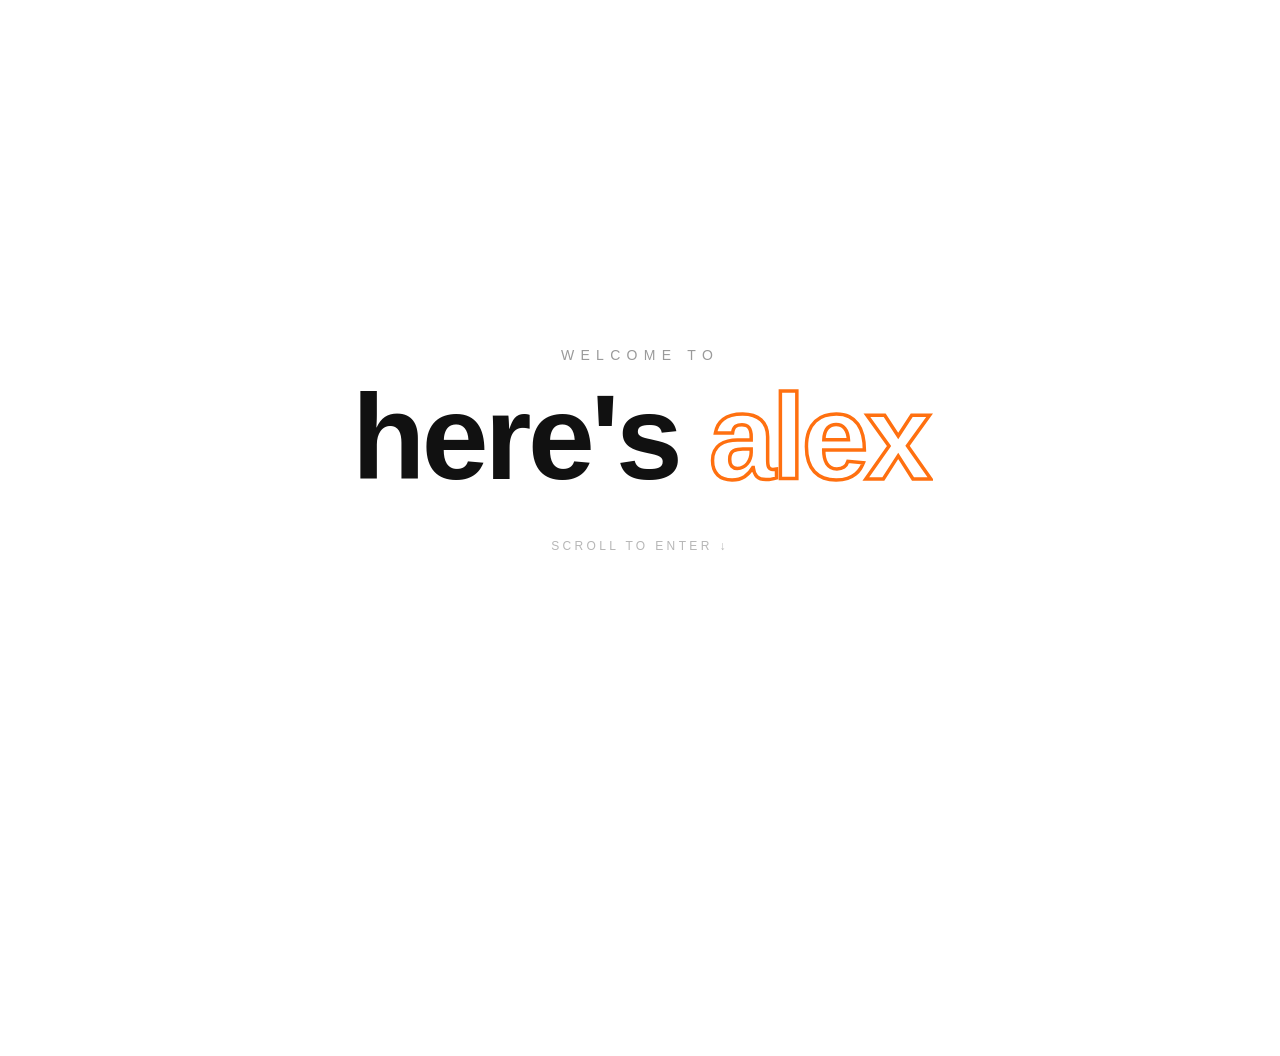
==== contact/index.html @ 0c7d0a05 "Split the site into separate pages for work, experience, and contact The portfolio was a single scro" ====
<!DOCTYPE html>
<html lang="en">
<head>
  <meta charset="UTF-8" />
  <meta name="viewport" content="width=device-width, initial-scale=1.0" />
  <title>contact · alex</title>
  <link rel="stylesheet" href="../styles.css" />
</head>
<body class="locked">

  <div class="welcome show" id="welcome" aria-hidden="true">
    <div class="welcome-inner">
      <span class="w-small" id="wSmall">welcome to</span>
      <span class="w-big" id="wBig">here's <span class="cycle">alex</span></span>
      <span class="w-hint" id="wHint">scroll to enter&nbsp;↓</span>
    </div>
  </div>

  <main class="site" id="site" aria-hidden="true">

    <header class="nav" id="nav">
      <div class="nav-in">
        <a class="logo" href="../index.html">alex</a>
        <nav class="nav-links" aria-label="Main">
          <a href="../index.html">home</a>
          <a href="../work/index.html">work</a>
          <a href="../experience/index.html">experience</a>
          <a href="index.html" class="is-current" aria-current="page">contact</a>
        </nav>
        <div class="nav-right">
          <button class="theme-btn" id="themeBtn" aria-label="Toggle dark mode" title="Toggle dark mode">
            <svg class="ic-moon" viewBox="0 0 24 24" aria-hidden="true"><path d="M21 12.8A9 9 0 1 1 11.2 3a7 7 0 0 0 9.8 9.8z"/></svg>
            <svg class="ic-sun" viewBox="0 0 24 24" aria-hidden="true"><circle cx="12" cy="12" r="4.2"/><line x1="12" y1="2.5" x2="12" y2="5"/><line x1="12" y1="19" x2="12" y2="21.5"/><line x1="2.5" y1="12" x2="5" y2="12"/><line x1="19" y1="12" x2="21.5" y2="12"/><line x1="4.9" y1="4.9" x2="6.4" y2="6.4"/><line x1="17.6" y1="17.6" x2="19.1" y2="19.1"/><line x1="4.9" y1="19.1" x2="6.4" y2="17.6"/><line x1="17.6" y1="6.4" x2="19.1" y2="4.9"/></svg>
          </button>
        </div>
      </div>
    </header>

    <aside class="hud" id="hud" aria-hidden="true">
      <div class="hud-row">
        <span class="hud-dot"></span>
        <span class="hud-live">LIVE</span>
        <span class="hud-time" id="hudTime">00:00</span>
      </div>
      <p class="hud-since">since you arrived, alex has</p>
      <p class="hud-metric"><span class="hud-count" id="hudCount">0</span><span class="hud-label" id="hudLabel">ideas sketched</span></p>
    </aside>

    <div class="smooth-content" id="smoothContent">

      <section class="page-hero">
        <div class="wrap">
          <p class="hero-kicker" data-reveal style="--dx:0">07 · contact</p>
          <h1 class="page-title" data-reveal style="--dx:0">Let's Connect</h1>
          <p class="page-sub" data-reveal style="--dx:0">Always up for a conversation — about building, brand, data, or what's next.</p>
        </div>
      </section>

      <div class="wrap">
        <section class="contact-wrap">
          <article class="tl-box contact-card" data-reveal style="--dx:0">
            <span class="tl-year">say hello</span>
            <h2 class="tl-title">Let's Connect</h2>
            <p class="tl-text"><a class="contact-mail" href="mailto:mohammed.al@northeastern.edu">mohammed.al@northeastern.edu</a></p>
            <div class="socials"><span></span><span></span><span></span><span></span></div>
            <a class="pill dark" href="https://dot.cards/alexmohammed" target="_blank" rel="noopener">Get in touch ↗</a>
          </article>
        </section>
      </div>

      <div class="wrap">
        <section class="cta-band" data-reveal style="--dx:0">
          <h2 class="cta-title">Or start with the work</h2>
          <p class="cta-sub">Four projects, each with its own page.</p>
          <a class="pill dark" href="../work/index.html">See all work →</a>
        </section>
      </div>

      <footer class="foot">
        <div class="foot-in">
          <span>© 2026 alex</span>
          <nav class="foot-links" aria-label="Footer">
            <a href="../index.html">home</a>
            <a href="../work/index.html">work</a>
            <a href="../experience/index.html">experience</a>
            <a href="index.html">contact</a>
          </nav>
          <span>built with the web animations api</span>
        </div>
      </footer>
    </div>
  </main>

  <script src="../script.js"></script>
</body>
</html>
---- styles.css ----
/* ---------- base ---------- */
:root {
  --ink: #111111;
  --muted: #9a9a9a;
  --soft: #666666;
  --line: #e9e9e9;
  --bg: #ffffff;
  --card: #ffffff;
  --ph1: #f2f2f2;
  --ph2: #d9d9d9;
  --ph-bg: #eaeaea;
  --panel: rgba(255, 255, 255, 0.82);
  --swatch: #ececec;
  --shadow: rgba(0, 0, 0, 0.06);
  --live: #e5484d;
  --cursor: url("assets/cursor.png") 32 32, auto;   /* hotspot = image center */
  --ease: cubic-bezier(0.22, 1, 0.36, 1);
}
:root.dark {
  --ink: #f4f4f4;
  --muted: #6f6f6f;
  --soft: #a6a6a6;
  --line: #262626;
  --bg: #0d0d0d;
  --card: #161616;
  --ph1: #1d1d1d;
  --ph2: #2b2b2b;
  --ph-bg: #1f1f1f;
  --panel: rgba(18, 18, 18, 0.72);
  --swatch: #2a2a2a;
  --shadow: rgba(0, 0, 0, 0.5);
}

* { box-sizing: border-box; margin: 0; padding: 0; }

body {
  font-family: -apple-system, BlinkMacSystemFont, "Segoe UI", Inter, Helvetica, Arial, sans-serif;
  color: var(--ink);
  background: var(--bg);
  -webkit-font-smoothing: antialiased;
  overflow-x: hidden;
  letter-spacing: 0.01em;
  transition: background 0.5s var(--ease), color 0.5s var(--ease);
}

/* no scrolling while the login / intro is up */
body.locked { height: 100%; overflow: hidden; }
html:has(body.locked) { overflow: hidden; }

/* ---------- lock / home ---------- */
.lock {
  position: fixed;
  inset: 0;
  z-index: 50;
  display: grid;
  place-items: center;
  perspective: 900px;
  transition: opacity 0.7s var(--ease), transform 0.7s var(--ease);
}
.lock.hide { opacity: 0; transform: scale(1.04); pointer-events: none; }

.parallax {
  position: relative;
  transform-style: preserve-3d;
  will-change: transform;
}
.lock-inner {
  display: flex;
  flex-direction: column;
  align-items: center;
  gap: 28px;
  transform-style: preserve-3d;
  animation: rise 0.9s var(--ease) both;
}
.mark {
  font-size: 15px;
  font-weight: 500;
  letter-spacing: 0.5em;
  text-transform: uppercase;
  color: var(--muted);
  padding-left: 0.5em;
  transform: translateZ(45px);
}

.open-btn, .enter-btn {
  font: inherit;
  font-size: 15px;
  cursor: pointer;
  border: 1px solid var(--ink);
  background: transparent;
  color: var(--ink);
  padding: 14px 32px;
  border-radius: 999px;
  transition: background 0.4s var(--ease), color 0.4s var(--ease), transform 0.4s var(--ease);
}
.open-btn:hover, .enter-btn:hover { background: var(--ink); color: var(--bg); }
.open-btn:active, .enter-btn:active { transform: scale(0.97); }

.gate {
  display: flex;
  flex-direction: column;
  align-items: center;
  gap: 14px;
  max-height: 0;
  opacity: 0;
  overflow: hidden;
  transform: translateY(8px);
  transition: max-height 0.6s var(--ease), opacity 0.5s var(--ease), transform 0.6s var(--ease);
}
.gate.show { max-height: 160px; opacity: 1; transform: translateY(0); }
.gate.shake { animation: shake 0.4s ease; }
.field { display: flex; gap: 10px; align-items: center; }
.pass {
  font: inherit;
  font-size: 15px;
  padding: 13px 18px;
  width: 200px;
  border: 1px solid var(--line);
  border-radius: 999px;
  background: var(--card);
  color: var(--ink);
  outline: none;
  transition: border-color 0.3s var(--ease);
}
.pass:focus { border-color: var(--ink); }
.enter-btn { padding: 13px 24px; }
.hint { font-size: 13px; color: var(--muted); }
.hint span { color: var(--ink); }

/* ---------- WAAPI welcome intro ---------- */
.welcome {
  position: fixed;
  inset: 0;
  z-index: 40;
  background: var(--bg);
  display: none;
  place-items: center;
  opacity: 0;
}
.welcome.show { display: grid; opacity: 1; }
.welcome-inner { text-align: center; }
.w-small {
  display: block;
  font-size: 14px;
  letter-spacing: 0.45em;
  text-transform: uppercase;
  color: var(--muted);
  opacity: 0;               /* WAAPI drives these in */
}
.w-big {
  display: block;
  font-size: clamp(44px, 10vw, 120px);
  font-weight: 800;
  letter-spacing: -0.03em;
  line-height: 1;
  margin-top: 14px;
  opacity: 0;
}
/* per-letter wave fluctuation on the splash "here's alex" (--wi set in JS) */
.wch {
  display: inline-block;
  animation: waveText 1.9s ease-in-out infinite;
  animation-delay: calc(var(--wi, 0) * -0.08s);
}
.cycle .wch { color: transparent; -webkit-text-stroke: 3.5px #ff7010; }
@keyframes waveText {
  0%, 100% { transform: translateY(0.12em); }
  50%      { transform: translateY(-0.12em); }
}
.outline { -webkit-text-stroke: 1.8px var(--ink); color: transparent; }
.w-hint {
  display: block;
  margin-top: 42px;
  font-size: 12px;
  letter-spacing: 0.28em;
  text-transform: uppercase;
  color: var(--muted);
  opacity: 0;                 /* WAAPI fades it in */
  cursor: pointer;
  animation: bob 1.8s var(--ease) infinite;
}

/* ---------- shared bits ---------- */
.pill {
  font: inherit;
  font-size: 13px;
  cursor: pointer;
  border: 1px solid var(--ink);
  background: transparent;
  color: var(--ink);
  padding: 11px 22px;
  border-radius: 999px;
  white-space: nowrap;
  transition: background 0.35s var(--ease), color 0.35s var(--ease), transform 0.3s var(--ease);
}
.pill:hover { background: var(--ink); color: var(--bg); }
.pill:active { transform: scale(0.97); }
.pill.dark { background: var(--ink); color: var(--bg); }
.pill.dark:hover { opacity: 0.85; }

.ph {
  position: relative;
  border-radius: 12px;
  overflow: hidden;
  aspect-ratio: 16 / 10;
  background: var(--ph-bg);
}
.ph::before {
  content: "";
  position: absolute;
  inset: 0;
  background: linear-gradient(135deg, var(--ph1), var(--ph2));
  transition: transform 0.6s var(--ease);
}
.ph::after {
  content: "";
  position: absolute;
  inset: 0;
  background: url("data:image/svg+xml,%3Csvg%20xmlns='http://www.w3.org/2000/svg'%20viewBox='0%200%2024%2024'%20fill='none'%20stroke='%23b0b0b0'%20stroke-width='1.5'%20stroke-linecap='round'%20stroke-linejoin='round'%3E%3Crect%20x='3'%20y='3'%20width='18'%20height='18'%20rx='2'/%3E%3Ccircle%20cx='8.5'%20cy='8.5'%20r='1.6'/%3E%3Cpath%20d='M21%2015l-5-5L5%2021'/%3E%3C/svg%3E") center / 40px no-repeat;
  opacity: 0.55;
  transition: transform 0.6s var(--ease);
}
.ph:hover::before, .ph:hover::after { transform: scale(1.06); }
.ph.portrait { aspect-ratio: 3 / 4; }
/* a real thumbnail image fills the placeholder and covers the icon */
.ph img { position: absolute; inset: 0; width: 100%; height: 100%; object-fit: cover; z-index: 1; }

/* scroll-reveal: content slides in from a side (--dx set per element in JS) */
[data-reveal] {
  opacity: 0;
  transform: translateX(var(--dx, 0));
  transition: opacity 0.95s var(--ease), transform 0.95s var(--ease);
  transition-delay: calc(var(--i, 0) * 90ms);
  will-change: transform, opacity;
}
[data-reveal].in { opacity: 1; transform: translateX(0); }

/* ---------- site shell ---------- */
.site {
  background: var(--bg);
  opacity: 0;
  pointer-events: none;
  transition: opacity 0.6s var(--ease);
}
.site.reveal { opacity: 1; pointer-events: auto; }

/* header — fixed, sits above the (possibly transformed) content */
.nav {
  position: fixed;
  top: 0; left: 0; right: 0;
  z-index: 30;
  background: var(--panel);
  backdrop-filter: blur(10px);
  -webkit-backdrop-filter: blur(10px);
  border-bottom: 1px solid var(--line);
}
.nav-in {
  max-width: 100%;
  margin: 0;
  padding: 16px 44px;    /* hug the edges instead of a centered container */
  display: flex;
  align-items: center;
  justify-content: space-between;
}
/* nav "alex" runs the exact same color cycle as the hero name (same anim + timing = in sync) */
.logo {
  font-weight: 700;
  font-size: 18px;
  letter-spacing: 0.02em;
  color: #ff7010;
  animation: nameCycle 4s linear infinite;
  will-change: filter;
}
.nav-right { display: flex; align-items: center; gap: 18px; }

/* dark-mode toggle */
.theme-btn {
  display: grid;
  place-items: center;
  width: 40px; height: 40px;
  border-radius: 50%;
  border: 1px solid var(--line);
  background: transparent;
  color: var(--ink);
  cursor: pointer;
  transition: border-color 0.25s var(--ease), transform 0.2s var(--ease);
}
.theme-btn:hover { border-color: var(--ink); }
.theme-btn:active { transform: scale(0.92); }
.theme-btn svg { width: 18px; height: 18px; fill: none; stroke: currentColor; stroke-width: 2; stroke-linecap: round; stroke-linejoin: round; }
.theme-btn .ic-sun { display: none; }
:root.dark .theme-btn .ic-moon { display: none; }
:root.dark .theme-btn .ic-sun { display: block; }

/* smooth-scroll content wrapper */
.smooth-content { width: 100%; }
.smooth-content.smoothing {
  position: fixed;
  top: 0; left: 0;
  z-index: 1;
  will-change: transform;
  backface-visibility: hidden;
}

.wrap { max-width: 1000px; margin: 0 auto; padding: 0 28px; }

/* hero */
.hero {
  min-height: 80vh;
  display: flex;
  flex-direction: column;
  justify-content: center;
  padding: 180px 0 16px;   /* big gap below nav (top); tight gap to the story (bottom) */
}
.hero-kicker { font-size: 12px; letter-spacing: 0.3em; text-transform: uppercase; color: var(--muted); }
.hero-title {
  font-size: clamp(52px, 11vw, 150px);
  font-weight: 800;
  line-height: 0.92;
  letter-spacing: -0.035em;
  margin-top: 18px;
}
.hero-title .outline { -webkit-text-stroke: 2px var(--ink); }
/* "alex" is outlined text that cycles the gif's colors (GPU hue-rotate) */
.cycle {
  color: transparent;
  -webkit-text-stroke: 3.5px #ff7010;   /* thicker than the old 2px; orange base for hue-rotate */
  animation: nameCycle 4s linear infinite;
  will-change: filter;
}
@keyframes nameCycle {
  from { filter: hue-rotate(0deg); }
  to   { filter: hue-rotate(360deg); }
}
.name-gif {
  height: 0.72em;          /* scales with the title size */
  width: auto;
  vertical-align: -0.06em; /* nudge to sit on the text */
  margin-left: 0.22em;
  border-radius: 16px;
  object-fit: cover;
}
.hero-sub { margin-top: 26px; max-width: 44ch; font-size: 16px; color: var(--soft); line-height: 1.65; }
.hero-scroll {
  margin-top: 44px;
  width: fit-content;   /* don't span full width and block the video behind it */
  display: flex;
  align-items: center;
  gap: 12px;
  font-size: 12px;
  letter-spacing: 0.2em;
  text-transform: uppercase;
  color: var(--muted);
}
.scroll-dot {
  width: 22px; height: 22px;
  border-radius: 50%;
  border: 1px solid var(--muted);
  position: relative;
}
.scroll-dot::after {
  content: "";
  position: absolute;
  left: 50%; top: 5px;
  width: 3px; height: 6px;
  border-radius: 2px;
  background: var(--muted);
  transform: translateX(-50%);
  animation: scrolldot 1.6s var(--ease) infinite;
}

/* hero video collage — translucent, behind the text, brighten on hover (no scaling) */
.hero { position: relative; }
/* container ignores the mouse so hovers reach videos behind it; text re-enables it */
.hero-copy { position: relative; z-index: 2; pointer-events: none; }
.hero-copy > * { pointer-events: auto; }
.hero-videos { position: absolute; inset: 0; z-index: 1; pointer-events: none; }

.vid {
  position: absolute;
  border-radius: 14px;
  overflow: hidden;
  background: var(--ph-bg);
  box-shadow: 0 18px 50px var(--shadow);
  opacity: 0;                   /* revealed by JS after the text animates in */
  pointer-events: auto;         /* still hoverable where not covered by text */
  transition: opacity 0.75s var(--ease);
  animation: vfloat 7s ease-in-out infinite;
  will-change: transform, opacity;
}
.vid.in { opacity: 0.3; }               /* translucent resting state */
.vid.in:hover { opacity: 0.96; }        /* more apparent on hover — opacity only, never grows */
.vid video { width: 100%; height: 100%; object-fit: cover; display: block; }

.vid.land { width: 210px; aspect-ratio: 16 / 10; }
.vid.port { width: 150px; aspect-ratio: 9 / 16; }

.v1 { left: 3%;  top: 15%; animation-duration: 7s;   animation-delay: 0s; }
.v2 { left: 6%;  top: 40%; animation-duration: 9s;   animation-delay: -3s; }
.v3 { right: 6%; top: 15%; animation-duration: 8s;   animation-delay: -1.5s; }
.v4 { left: 51%; top: 60%; animation-duration: 6.5s; animation-delay: -4s; }
.v5 { right: 13%; top: 66%; animation-duration: 7.5s; animation-delay: -2s; }

@keyframes vfloat { 0%,100% { transform: translateY(-7px); } 50% { transform: translateY(7px); } }

/* ---------- toolkit: full-width rotating logo marquee ---------- */
.toolkit { padding: 24px 0 6px; }
.toolkit-head { padding: 0 20px; text-align: center; }   /* small + centered */
.toolkit-title { font-size: clamp(18px, 2.4vw, 24px); font-weight: 700; letter-spacing: -0.01em; margin: 6px 0 4px; }
.toolkit-sub { font-size: 13px; margin-bottom: 22px; }
.marquee {
  overflow: hidden;
  width: 100%;
  padding: 48px 0;                          /* much taller bar */
  background: rgba(18, 18, 18, 0.45);       /* dark, translucent (flat) */
  border-top: 1px solid rgba(255, 255, 255, 0.08);
  border-bottom: 1px solid rgba(255, 255, 255, 0.08);
  -webkit-mask-image: linear-gradient(90deg, transparent, #000 7%, #000 93%, transparent);
  mask-image: linear-gradient(90deg, transparent, #000 7%, #000 93%, transparent);
}
.marquee-track {
  display: flex;
  gap: 22px;
  width: max-content;
  animation: marquee 32s linear infinite;
}
.marquee:hover .marquee-track { animation-play-state: paused; }   /* pause on hover */
.logo-chip {
  flex: 0 0 auto;
  width: 210px;
  height: 130px;
  border-radius: 16px;
  background-color: rgba(255, 255, 255, 0.05);
  border: 1px solid rgba(255, 255, 255, 0.12);
  background-image: url("data:image/svg+xml,%3Csvg%20xmlns='http://www.w3.org/2000/svg'%20viewBox='0%200%2024%2024'%20fill='none'%20stroke='%23888'%20stroke-width='1.5'%20stroke-linecap='round'%20stroke-linejoin='round'%3E%3Crect%20x='3'%20y='3'%20width='18'%20height='18'%20rx='2'/%3E%3Ccircle%20cx='8.5'%20cy='8.5'%20r='1.6'/%3E%3Cpath%20d='M21%2015l-5-5L5%2021'/%3E%3C/svg%3E");
  background-repeat: no-repeat;
  background-position: center;
  background-size: 42px;
}
/* real logos: sit on the dark bar in color, slightly translucent, full on hover */
img.logo-chip {
  background: none;
  border: none;
  object-fit: contain;
  padding: 22px;
  opacity: 0.5;
  transition: opacity 0.35s var(--ease);
}
img.logo-chip:hover { opacity: 1; }
@keyframes marquee { from { transform: translateX(0); } to { transform: translateX(-50%); } }

/* ---------- story: big panels linked by a looping arrow ---------- */
.story { position: relative; padding: 10px 0 30px; }
.panel {
  width: 66%;
  background: var(--card);
  border: 1px solid var(--line);
  border-radius: 24px;
  padding: 40px;
  box-shadow: 0 24px 70px var(--shadow);
}
.panel-a { margin-right: auto; }   /* 2/3, hugging the left */
.panel-b { margin-left: auto; }    /* 2/3, hugging the right */
.panel-title { font-size: clamp(28px, 4.4vw, 44px); font-weight: 800; letter-spacing: -0.02em; margin: 10px 0 24px; }
.panel-a .panel-body { display: grid; grid-template-columns: 190px 1fr; gap: 30px; align-items: center; }
.panel-a .panel-body .ph { aspect-ratio: 3 / 4; }
.panel-copy .pill { margin-top: 20px; }
.panel-b .tl-list li { font-size: 16px; }

/* experience panel: resume viewer (left) + copy (right), full-width & left-aligned */
.panel-exp {
  /* shift left on wide screens (never past the viewport edge on smaller ones) */
  --shift: clamp(0px, calc((100vw - 1000px) / 2), 120px);
  width: calc(100% + var(--shift));
  margin-left: calc(-1 * var(--shift));
  margin-right: auto;
  display: grid;
  grid-template-columns: minmax(300px, 44%) 1fr;
  gap: 44px;
  align-items: stretch;
}
.exp-resume { display: flex; flex-direction: column; gap: 14px; }
/* résumé version selector */
.resume-tabs { display: flex; gap: 8px; flex-wrap: wrap; }
.resume-tab {
  font: inherit;
  font-size: 12.5px;
  cursor: pointer;
  padding: 8px 15px;
  border-radius: 999px;
  border: 1px solid rgba(255, 255, 255, 0.22);
  background: rgba(255, 255, 255, 0.05);
  color: rgba(255, 255, 255, 0.75);
  white-space: nowrap;
  transition: background 0.3s var(--ease), color 0.3s var(--ease), border-color 0.3s var(--ease);
}
.resume-tab:hover { color: #fff; border-color: rgba(255, 255, 255, 0.45); }
.resume-tab.is-active { background: #fff; color: #111; border-color: #fff; }
/* clickable media-style tile, sized to a letter page so the PDF fills it edge-to-edge */
.resume-frame {
  position: relative;
  display: block;
  width: 100%;
  aspect-ratio: 8.5 / 11;
  border-radius: 18px;
  overflow: hidden;
  padding: 3px;                       /* thickness of the animated border */
  background: transparent;
  text-decoration: none;
  cursor: pointer;
}
/* color-cycling border — same hue-rotate loop as the "alex" name */
.resume-frame::before {
  content: "";
  position: absolute;
  inset: 0;
  border-radius: 18px;
  background: conic-gradient(from 0deg, #ff7010, #ff3d81, #b14dff, #3d7bff, #21c8ff, #2bd67b, #ffd23f, #ff7010);
  animation: nameCycle 4s linear infinite;
}
/* inner crop: clips the PDF's scrollbar out of view and rounds the corners */
.resume-crop {
  position: relative;
  z-index: 1;
  display: block;
  width: 100%;
  height: 100%;
  border-radius: 15px;
  overflow: hidden;
  background: #fff;
}
.resume-doc {
  /* overscale + center so the PDF viewer's side gutters + scrollbar are clipped off */
  width: calc(100% + 48px);
  height: 100%;
  margin-left: -24px;
  border: 0;
  display: block;
  background: #fff;
  pointer-events: none;               /* not interactive — clicks open the full PDF */
}
.resume-fallback {
  height: 100%;
  display: flex;
  flex-direction: column;
  align-items: center;
  justify-content: center;
  gap: 14px;
  text-align: center;
  padding: 32px;
  background: var(--ph-bg);
  color: var(--soft);
  font-size: 14px;
  line-height: 1.6;
}
.resume-fallback-ic { font-size: 38px; opacity: 0.65; }
/* hover reveal, like the hero videos */
.resume-overlay {
  position: absolute;
  inset: 3px;
  z-index: 2;
  border-radius: 15px;
  display: flex;
  align-items: flex-end;
  justify-content: center;
  padding: 18px;
  background: linear-gradient(to top, rgba(0, 0, 0, 0.5), rgba(0, 0, 0, 0) 45%);
  opacity: 0;
  transition: opacity 0.35s var(--ease);
  pointer-events: none;
}
.resume-frame:hover .resume-overlay { opacity: 1; }
.resume-cta {
  font-size: 13px;
  color: #fff;
  background: rgba(0, 0, 0, 0.55);
  border: 1px solid rgba(255, 255, 255, 0.4);
  padding: 9px 16px;
  border-radius: 999px;
  -webkit-backdrop-filter: blur(4px);
  backdrop-filter: blur(4px);
}
.resume-actions { display: flex; gap: 10px; flex-wrap: wrap; }
.resume-actions .pill { display: inline-block; text-decoration: none; text-align: center; }
.exp-copy { display: flex; flex-direction: column; justify-content: center; }
.exp-copy .panel-title { margin-top: 10px; }
.exp-copy .tl-list li { font-size: 16px; }

/* ---------- timeline ---------- */
.timeline { position: relative; padding: 40px 0 100px; }
.tl-line {
  position: absolute;
  top: 0; bottom: 0;
  left: 50%;
  width: 2px;
  background: var(--line);
  transform: translateX(-50%);
}
.tl-fill {
  position: absolute;
  left: 0; top: 0;
  width: 100%;
  height: 100%;
  background: #ff5e5e;
  transform: scaleY(0);
  transform-origin: top;
  transition: background 0.45s ease;   /* GD-style color-trigger fade */
}
/* geometry-dash style marker that rides the tip of the fill */
.tl-arrow {
  position: absolute;
  top: 0; left: 50%;
  width: 0; height: 0;
  border-left: 12px solid transparent;
  border-right: 12px solid transparent;
  border-top: 17px solid currentColor;
  color: #ff5e5e;
  transform: translate(-50%, 0);
  filter: drop-shadow(0 0 10px currentColor);
  transition: color 0.45s ease;
  z-index: 3;
  pointer-events: none;
}
.tl-item {
  position: relative;
  width: 50%;
  padding: 30px 52px;
}
.tl-item.left { left: 0; }
.tl-item.right { left: 50%; }
.tl-node {
  position: absolute;
  top: 52px;
  width: 14px; height: 14px;
  border-radius: 50%;
  background: var(--bg);
  border: 2px solid var(--ink);
  z-index: 2;
  transition: transform 0.45s var(--ease), background 0.45s var(--ease);
}
.tl-item.left .tl-node { right: -7px; }
.tl-item.right .tl-node { left: -7px; }
.tl-item.active .tl-node { background: var(--ink); transform: scale(1.6); }

.tl-box {
  background: var(--card);
  border: 1px solid var(--line);
  border-radius: 18px;
  padding: 26px;
  box-shadow: 0 14px 50px var(--shadow);
}
.tl-year { font-size: 11px; letter-spacing: 0.22em; text-transform: uppercase; color: var(--muted); }
.tl-title { font-size: 24px; font-weight: 700; letter-spacing: -0.01em; margin: 8px 0 16px; }
.tl-box .ph { margin-bottom: 4px; }
.tl-text { font-size: 14px; color: var(--soft); line-height: 1.65; margin: 16px 0 18px; }
.tl-list { list-style: none; margin: 4px 0 4px; }
.tl-list li {
  display: flex;
  gap: 12px;
  padding: 12px 0;
  border-bottom: 1px solid var(--line);
  font-size: 15px;
}
.tl-list li:last-child { border-bottom: none; }
.tl-list li span { color: var(--muted); min-width: 62px; }
.tl-gallery { display: grid; grid-template-columns: repeat(3, 1fr); gap: 10px; }
.tl-gallery .ph { aspect-ratio: 1 / 1; border-radius: 10px; }
/* project bullet list (on the dark cards) */
.tl-bullets { list-style: none; margin: 10px 0 18px; padding: 0; }
.tl-bullets li {
  position: relative;
  padding: 7px 0 7px 20px;
  font-size: 13.5px;
  line-height: 1.55;
  color: rgba(255, 255, 255, 0.72);
}
.tl-bullets li::before {
  content: "";
  position: absolute;
  left: 2px;
  top: 13px;
  width: 5px;
  height: 5px;
  border-radius: 50%;
  background: #ff7010;
}
.socials { display: flex; gap: 12px; margin: 18px 0 22px; align-items: center; }
.socials span {
  width: 18px; height: 18px;
  border-radius: 50%;
  display: inline-block;
  /* bob up-and-down in a staggered wave + continuously cycle colors */
  animation: socialWave 1.5s ease-in-out infinite, socialHue 4s linear infinite;
}
.socials span:nth-child(1) { background: #ff7010; animation-delay: 0s,    0s; }
.socials span:nth-child(2) { background: #ff3d81; animation-delay: 0.15s, 0s; }
.socials span:nth-child(3) { background: #3d7bff; animation-delay: 0.30s, 0s; }
.socials span:nth-child(4) { background: #2bd67b; animation-delay: 0.45s, 0s; }
@keyframes socialWave { 0%, 100% { transform: translateY(0); } 50% { transform: translateY(-9px); } }
@keyframes socialHue  { from { filter: hue-rotate(0deg); } to { filter: hue-rotate(360deg); } }

/* ---------- live activity HUD ---------- */
.hud {
  position: fixed;
  left: 22px; bottom: 22px;
  z-index: 30;
  width: 224px;
  padding: 15px 17px;
  background: var(--panel);
  backdrop-filter: blur(12px);
  -webkit-backdrop-filter: blur(12px);
  border: 1px solid var(--line);
  border-radius: 16px;
  box-shadow: 0 16px 50px var(--shadow);
  opacity: 0;
  transform: translateY(14px) scale(0.98);
  transition: opacity 0.6s var(--ease), transform 0.6s var(--ease);
  pointer-events: none;
}
.hud.show { opacity: 1; transform: none; }
.hud-row { display: flex; align-items: center; gap: 8px; font-size: 12px; letter-spacing: 0.08em; }
.hud-dot {
  width: 8px; height: 8px;
  border-radius: 50%;
  background: var(--live);
  animation: pulse 1.6s infinite;
}
.hud-live { font-weight: 700; }
.hud-time { margin-left: auto; color: var(--muted); font-variant-numeric: tabular-nums; }
.hud-since { font-size: 11px; color: var(--muted); margin-top: 12px; }
.hud-metric { display: flex; align-items: baseline; gap: 8px; margin-top: 4px; }
.hud-count { font-size: 26px; font-weight: 800; font-variant-numeric: tabular-nums; line-height: 1; }
.hud-label { font-size: 13px; color: var(--soft); }

/* ---------- integrations-style tool grid ---------- */
.tools { padding: 80px 0 50px; }
.tools-head { text-align: center; max-width: 640px; margin: 0 auto 44px; padding: 0 20px; }
.tools-title { font-size: clamp(26px, 4vw, 40px); font-weight: 800; letter-spacing: -0.02em; }
.tools-sub { margin-top: 12px; color: var(--soft); font-size: 15px; line-height: 1.6; }
.tools-grid {
  max-width: 1100px;
  margin: 0 auto;
  padding: 0 28px;
  display: grid;
  grid-template-columns: repeat(4, 1fr);
  gap: 18px;
}
.tool-card {
  aspect-ratio: 1 / 1;
  background: var(--card);
  border: 1px solid var(--line);
  border-radius: 22px;
  box-shadow: 0 16px 40px var(--shadow);
  display: grid;
  place-items: center;
  padding: 24px;
  transition: transform 0.3s var(--ease), box-shadow 0.3s var(--ease);
}
.tool-card:hover { transform: translateY(-5px); box-shadow: inset 0 1px 0 rgba(150, 120, 175, 0.28), 0 32px 68px rgba(0, 0, 0, 0.46); }
.tool-card img {
  max-width: 64%;
  max-height: 54%;
  object-fit: contain;   /* original colors — no masking / silhouette */
}
/* the boxes gently pulse (not the logos); the feature banner stays still */
.tool-card:not(.tool-feature) { animation: toolPulse 2.8s ease-in-out infinite; will-change: transform; }
.tools-grid .tool-card:nth-child(even) { animation-delay: 1.4s; }   /* offset = soft wave */
@keyframes toolPulse { 0%, 100% { transform: scale(1); } 50% { transform: scale(1.035); } }
/* a lone last card (odd count) sits centered on its row instead of hugging the left */
.tool-card.tool-solo {
  grid-column: 1 / -1;
  justify-self: center;
  width: calc((100% - 54px) / 4);   /* one column: (grid width - 3 gaps of 18px) / 4 */
  aspect-ratio: 1 / 1;
}
/* empty placeholder cards get the image icon */
.tool-card:empty {
  background-image: url("data:image/svg+xml,%3Csvg%20xmlns='http://www.w3.org/2000/svg'%20viewBox='0%200%2024%2024'%20fill='none'%20stroke='%23b0b0b0'%20stroke-width='1.5'%20stroke-linecap='round'%20stroke-linejoin='round'%3E%3Crect%20x='3'%20y='3'%20width='18'%20height='18'%20rx='2'/%3E%3Ccircle%20cx='8.5'%20cy='8.5'%20r='1.6'/%3E%3Cpath%20d='M21%2015l-5-5L5%2021'/%3E%3C/svg%3E");
  background-repeat: no-repeat;
  background-position: center;
  background-size: 40px;
  opacity: 0.7;
}
/* centered banner on the top row */
.tool-feature {
  grid-column: 2 / 4;
  grid-row: 1;
  aspect-ratio: auto;
  background: #0e1120;
  border-color: #0e1120;
  color: #fff;
  display: flex;
  flex-direction: column;
  align-items: center;
  justify-content: center;
  gap: 12px;
  text-align: center;
  box-shadow: 0 24px 60px rgba(0, 0, 0, 0.35);
}
.feature-mark { font-size: clamp(26px, 3.4vw, 38px); font-weight: 800; letter-spacing: -0.02em; color: #ff7010; animation: nameCycle 4s linear infinite; white-space: nowrap; }
.feature-pill { font-size: 12px; padding: 8px 16px; border-radius: 999px; background: rgba(255, 255, 255, 0.1); border: 1px solid rgba(255, 255, 255, 0.18); }

/* ---------- Frame 9-style dark glass card on all card boxes ---------- */
/* rebuilt in CSS (fill #0C0C14, purple top rim, soft shadow) so it scales to any box */
.panel-exp, .tl-box, .tool-card {
  background: rgba(12, 12, 20, 0.94);              /* near-black like Frame 9, a touch translucent */
  -webkit-backdrop-filter: blur(10px) saturate(130%);
  backdrop-filter: blur(10px) saturate(130%);
  border: 1px solid rgba(255, 255, 255, 0.07);
  box-shadow: inset 0 1px 0 rgba(150, 120, 175, 0.28),  /* faint purple rim light */
              0 26px 60px rgba(0, 0, 0, 0.38);
}
/* the card graphic is always dark, so force light, readable text on top */
.panel-exp, .panel-exp .panel-title, .tl-box, .tl-box .tl-title { color: #f5f5f7; }
.panel-exp .tl-year, .tl-box .tl-year,
.panel-exp .tl-text, .tl-box .tl-text,
.panel-exp .tl-list li span, .tl-box .tl-list li span { color: rgba(255, 255, 255, 0.6); }
.panel-exp .tl-list li, .tl-box .tl-list li { border-bottom-color: rgba(255, 255, 255, 0.14); }
.panel-exp .pill, .tl-box .pill { border-color: rgba(255, 255, 255, 0.55); color: #fff; background: transparent; text-decoration: none; display: inline-block; }
.panel-exp .pill:hover, .tl-box .pill:hover,
.panel-exp .pill.dark, .tl-box .pill.dark { background: #fff; color: #111; }

/* résumé card: use the actual Frame 9.png via 9-slice so corners/shadow never distort */
.panel-exp {
  background: transparent;
  -webkit-backdrop-filter: none;
  backdrop-filter: none;
  border: 30px solid transparent;
  border-image: url("assets/Frame%209.png") 82 98 109 97 fill / 30px / 0 stretch;
  border-radius: 0;
  box-shadow: none;
}

/* timeline + tool cards: use frame 10.png via 9-slice (scales without distortion) */
.tl-box, .tool-card {
  background: transparent;
  -webkit-backdrop-filter: none;
  backdrop-filter: none;
  border-style: solid;
  border-color: transparent;
  border-image: url("assets/frame%2010.png") 83 98 110 98 fill stretch;
  border-radius: 0;
  box-shadow: none;
}
.tl-box { border-width: 26px; }
.tool-card { border-width: 16px; }
.tool-card:hover { box-shadow: none; }   /* the frame supplies the shadow; keep just the lift */

/* ---------- footer ---------- */
.foot { border-top: 1px solid var(--line); padding: 40px 0; }
.foot-in {
  max-width: 1120px;
  margin: 0 auto;
  padding: 0 28px;
  display: flex;
  justify-content: space-between;
  font-size: 13px;
  color: var(--muted);
}

/* ---------- keyframes ---------- */
@keyframes rise { from { opacity: 0; transform: translateY(14px); } to { opacity: 1; transform: translateY(0); } }
@keyframes shake { 0%,100%{transform:translateX(0)} 20%{transform:translateX(-7px)} 40%{transform:translateX(7px)} 60%{transform:translateX(-5px)} 80%{transform:translateX(5px)} }
@keyframes pulse { 0%{box-shadow:0 0 0 0 rgba(229,72,77,.5)} 70%{box-shadow:0 0 0 8px rgba(229,72,77,0)} 100%{box-shadow:0 0 0 0 rgba(229,72,77,0)} }
@keyframes scrolldot { 0%{opacity:0;transform:translate(-50%,0)} 40%{opacity:1} 100%{opacity:0;transform:translate(-50%,7px)} }
@keyframes bob { 0%,100%{transform:translateY(0)} 50%{transform:translateY(6px)} }

/* ---------- responsive ---------- */
@media (max-width: 760px) {
  .tl-line { left: 18px; }
  .tl-item, .tl-item.left, .tl-item.right { width: 100%; left: 0; padding: 24px 0 24px 46px; }
  .tl-item.left .tl-node, .tl-item.right .tl-node { left: 11px; right: auto; }
  .tl-arrow { left: 18px; }
  .hud { left: 12px; right: 12px; bottom: 12px; width: auto; }
  .nav-in { padding: 14px 18px; }
  .hero-videos { display: none; }   /* collage is desktop-only to avoid clutter */
  .panel { width: 100%; padding: 28px; }
  .panel-a .panel-body { grid-template-columns: 1fr; }
  .panel-exp { grid-template-columns: 1fr; gap: 28px; }
  .resume-frame { max-width: 460px; }
  .logo-chip { width: 160px; height: 100px; }
  .toolkit-head { padding: 0 18px; }
  .tools-grid { grid-template-columns: repeat(2, 1fr); }
  .tool-feature { grid-column: 1 / 3; grid-row: auto; aspect-ratio: 16 / 6; }
  .tool-card.tool-solo { width: calc((100% - 18px) / 2); }   /* one of 2 columns */
}

/* ---------- custom image cursor (site-wide, incl. clickable elements) ---------- */
html { cursor: var(--cursor); }
a, button, .pill, .open-btn, .enter-btn, .theme-btn, .w-hint,
.socials span, .tl-box, .ph, .name-gif, .pass {
  cursor: var(--cursor);
}

/* ================================================================
   MULTI-PAGE CHROME
   Shared by index.html, work/, experience/, contact/, and each
   work/<project>/ page. Paths inside url() stay relative to this
   stylesheet (always at the repo root), so they resolve from any depth.
   ================================================================ */

/* ---------- nav links ---------- */
.logo { text-decoration: none; }
.nav-links { display: flex; align-items: center; gap: 26px; }
.nav-links a {
  position: relative;
  font-size: 14px;
  letter-spacing: 0.02em;
  color: var(--soft);
  text-decoration: none;
  padding: 4px 0;
  transition: color 0.25s var(--ease);
}
.nav-links a:hover { color: var(--ink); }
.nav-links a::after {   /* orange underline that wipes in from the left */
  content: "";
  position: absolute;
  left: 0; right: 0; bottom: -2px;
  height: 2px;
  background: #ff7010;
  transform: scaleX(0);
  transform-origin: left;
  transition: transform 0.3s var(--ease);
}
.nav-links a:hover::after { transform: scaleX(1); }
.nav-links a.is-current { color: var(--ink); font-weight: 600; }
.nav-links a.is-current::after { transform: scaleX(1); }

/* ---------- footer links ---------- */
.foot-links { display: flex; gap: 18px; }
.foot-links a { color: var(--muted); text-decoration: none; transition: color 0.25s var(--ease); }
.foot-links a:hover { color: var(--ink); }

/* ---------- sub-page hero (work / experience / contact / project) ---------- */
.page-hero { padding: 150px 0 30px; }
.page-title {
  font-size: clamp(34px, 6vw, 64px);
  font-weight: 800;
  letter-spacing: -0.03em;
  line-height: 1.04;
  margin: 10px 0 0;
}
.page-sub { margin-top: 20px; max-width: 54ch; font-size: 16px; color: var(--soft); line-height: 1.65; }

.crumb {
  display: inline-block;
  font-size: 13px;
  color: var(--muted);
  text-decoration: none;
  margin-bottom: 18px;
  transition: color 0.25s var(--ease), transform 0.25s var(--ease);
}
.crumb:hover { color: var(--ink); transform: translateX(-3px); }

/* ---------- featured work (home) ---------- */
.feat { padding: 40px 0 20px; }
.feat-head {
  display: flex;
  align-items: flex-end;
  justify-content: space-between;
  gap: 24px;
  flex-wrap: wrap;
  margin-bottom: 30px;
}
.feat-title { font-size: clamp(26px, 4vw, 40px); font-weight: 800; letter-spacing: -0.02em; margin-top: 6px; }
.feat-head .pill { text-decoration: none; display: inline-block; }

.work-grid { display: grid; grid-template-columns: repeat(2, 1fr); gap: 22px; }
/* same frame 10 9-slice as .tl-box so the cards feel native to the set */
.work-card {
  display: block;
  text-decoration: none;
  color: #f5f5f7;
  border-style: solid;
  border-width: 22px;
  border-color: transparent;
  border-image: url("assets/frame%2010.png") 83 98 110 98 fill stretch;
  transition: transform 0.4s var(--ease);
}
.work-card:hover { transform: translateY(-6px); }
.work-shot {
  display: block;
  position: relative;
  aspect-ratio: 16 / 10;
  overflow: hidden;
  border-radius: 12px;
  background: #15151d;
}
.work-shot img { position: absolute; inset: 0; width: 100%; height: 100%; object-fit: cover; transition: transform 0.6s var(--ease); }
.work-card:hover .work-shot img { transform: scale(1.05); }
.work-shot-alt { display: grid; place-items: center; }
.work-glyph { font-size: 64px; font-weight: 800; color: #ff7010; line-height: 1; }
.work-meta { display: block; padding: 16px 2px 2px; }
.work-kicker { display: block; font-size: 11px; letter-spacing: 0.22em; text-transform: uppercase; color: rgba(255, 255, 255, 0.55); }
.work-name { display: block; font-size: 20px; font-weight: 700; letter-spacing: -0.01em; margin: 8px 0; }
.work-blurb { display: block; font-size: 13.5px; line-height: 1.6; color: rgba(255, 255, 255, 0.72); }
.work-go { display: inline-block; margin-top: 14px; font-size: 13px; color: #ff7010; }
.work-card:hover .work-go { text-decoration: underline; }

/* ---------- timeline boxes that open a project page ---------- */
.tl-box-link { display: block; text-decoration: none; transition: transform 0.4s var(--ease); }
.tl-box-link:hover { transform: translateY(-5px); }
.tl-box-link .tl-title { transition: color 0.25s var(--ease); }
.tl-box-link:hover .tl-title { color: #ff7010; }

/* ---------- project detail page ---------- */
.proj { padding: 10px 0 40px; }
.proj-shot {
  position: relative;
  aspect-ratio: 16 / 9;
  overflow: hidden;
  border-radius: 18px;
  background: #15151d;
  margin-bottom: 44px;
}
.proj-shot img { position: absolute; inset: 0; width: 100%; height: 100%; object-fit: cover; }
.proj-shot-alt { display: grid; place-items: center; }
.proj-glyph { font-size: clamp(70px, 14vw, 150px); font-weight: 800; color: #ff7010; line-height: 1; }

.proj-grid { display: grid; grid-template-columns: 1fr 300px; gap: 48px; align-items: start; }
.proj-body p { font-size: 15.5px; line-height: 1.75; color: var(--soft); margin-bottom: 8px; }
.proj-h { font-size: 13px; letter-spacing: 0.18em; text-transform: uppercase; color: var(--muted); margin: 34px 0 14px; }
.proj-h:first-child { margin-top: 0; }
.proj-list { list-style: none; margin: 0; padding: 0; }
.proj-list li { position: relative; padding: 9px 0 9px 22px; font-size: 15px; line-height: 1.65; color: var(--soft); }
.proj-list li::before {
  content: "";
  position: absolute;
  left: 2px; top: 17px;
  width: 6px; height: 6px;
  border-radius: 50%;
  background: #ff7010;
}
.proj-media { margin-top: 16px; max-width: 320px; border-radius: 14px; overflow: hidden; background: #15151d; }
.proj-media video { display: block; width: 100%; height: auto; }

/* facts sidebar — deliberately NOT position:sticky: the smooth-scroll wrapper is
   position:fixed + transformed, so sticky has no real scrollport to anchor to */
.proj-facts {
  padding: 26px;
  border-radius: 16px;
  color: #f5f5f7;
  background: rgba(12, 12, 20, 0.94);
  border: 1px solid rgba(255, 255, 255, 0.07);
  box-shadow: inset 0 1px 0 rgba(150, 120, 175, 0.28), 0 26px 60px rgba(0, 0, 0, 0.38);
}
.proj-facts-h { font-size: 11px; letter-spacing: 0.22em; text-transform: uppercase; color: rgba(255, 255, 255, 0.55); margin-bottom: 16px; }
.proj-dl { margin: 0; }
.proj-dl dt { font-size: 11px; letter-spacing: 0.12em; text-transform: uppercase; color: rgba(255, 255, 255, 0.45); margin-top: 14px; }
.proj-dl dt:first-child { margin-top: 0; }
.proj-dl dd { margin: 4px 0 0; font-size: 14px; line-height: 1.5; }
.proj-cta {
  display: block;
  margin-top: 24px;
  text-align: center;
  text-decoration: none;
  background: #fff;
  color: #111;
  border-color: #fff;
}
.proj-cta:hover { opacity: 0.85; background: #fff; color: #111; }

/* ---------- prev / next project ---------- */
.proj-next {
  display: grid;
  grid-template-columns: 1fr 1fr;
  gap: 18px;
  padding: 20px 0 40px;
  border-top: 1px solid var(--line);
}
.proj-next-link { display: block; padding: 22px 0; text-decoration: none; color: var(--ink); transition: transform 0.3s var(--ease); }
.proj-next-link.is-next { text-align: right; }
.proj-next-link:hover { transform: translateX(-4px); }
.proj-next-link.is-next:hover { transform: translateX(4px); }
.proj-next-dir { display: block; font-size: 11px; letter-spacing: 0.2em; text-transform: uppercase; color: var(--muted); }
.proj-next-name { display: block; margin-top: 8px; font-size: 18px; font-weight: 700; letter-spacing: -0.01em; transition: color 0.25s var(--ease); }
.proj-next-link:hover .proj-next-name { color: #ff7010; }

/* ---------- cross-page CTA band ---------- */
.cta-band { text-align: center; padding: 70px 0 90px; }
.cta-title { font-size: clamp(24px, 3.4vw, 34px); font-weight: 800; letter-spacing: -0.02em; }
.cta-sub { margin: 12px 0 26px; color: var(--soft); font-size: 15px; }
.cta-band .pill { display: inline-block; text-decoration: none; }

/* ---------- contact page ---------- */
.contact-wrap { display: grid; place-items: center; padding: 10px 0 20px; }
.contact-card { width: min(520px, 100%); text-align: center; }
.contact-card .socials { justify-content: center; }
.contact-mail { color: inherit; text-decoration: none; }
.contact-mail:hover { color: #ff7010; }

/* ---------- multi-page responsive ---------- */
@media (max-width: 860px) {
  .proj-grid { grid-template-columns: 1fr; gap: 32px; }
}
@media (max-width: 760px) {
  .nav-links { gap: 16px; }
  .nav-links a { font-size: 13px; }
  .page-hero { padding: 120px 0 20px; }
  .work-grid { grid-template-columns: 1fr; }
  .feat-head { flex-direction: column; align-items: flex-start; }
  .proj-next { grid-template-columns: 1fr; gap: 0; }
  .proj-next-link.is-next { text-align: left; }
  .proj-next-link:hover, .proj-next-link.is-next:hover { transform: translateX(0); }
  .foot-in { flex-direction: column; align-items: center; gap: 14px; text-align: center; }
  .foot-links { flex-wrap: wrap; justify-content: center; }
}
@media (max-width: 560px) {
  /* nav wraps to two rows: logo + theme toggle, then the links underneath */
  .nav-in { flex-wrap: wrap; justify-content: space-between; gap: 6px 14px; }
  .nav-links { order: 3; width: 100%; justify-content: center; gap: 14px; }
  .nav-links a { font-size: 12px; }
  .page-hero { padding: 150px 0 20px; }
  .hero { padding-top: 200px; }
}

/* ---------- reduced motion ---------- */
@media (prefers-reduced-motion: reduce) {
  *, *::before, *::after { animation-duration: 0.001ms !important; animation-iteration-count: 1 !important; transition-duration: 0.001ms !important; }
}
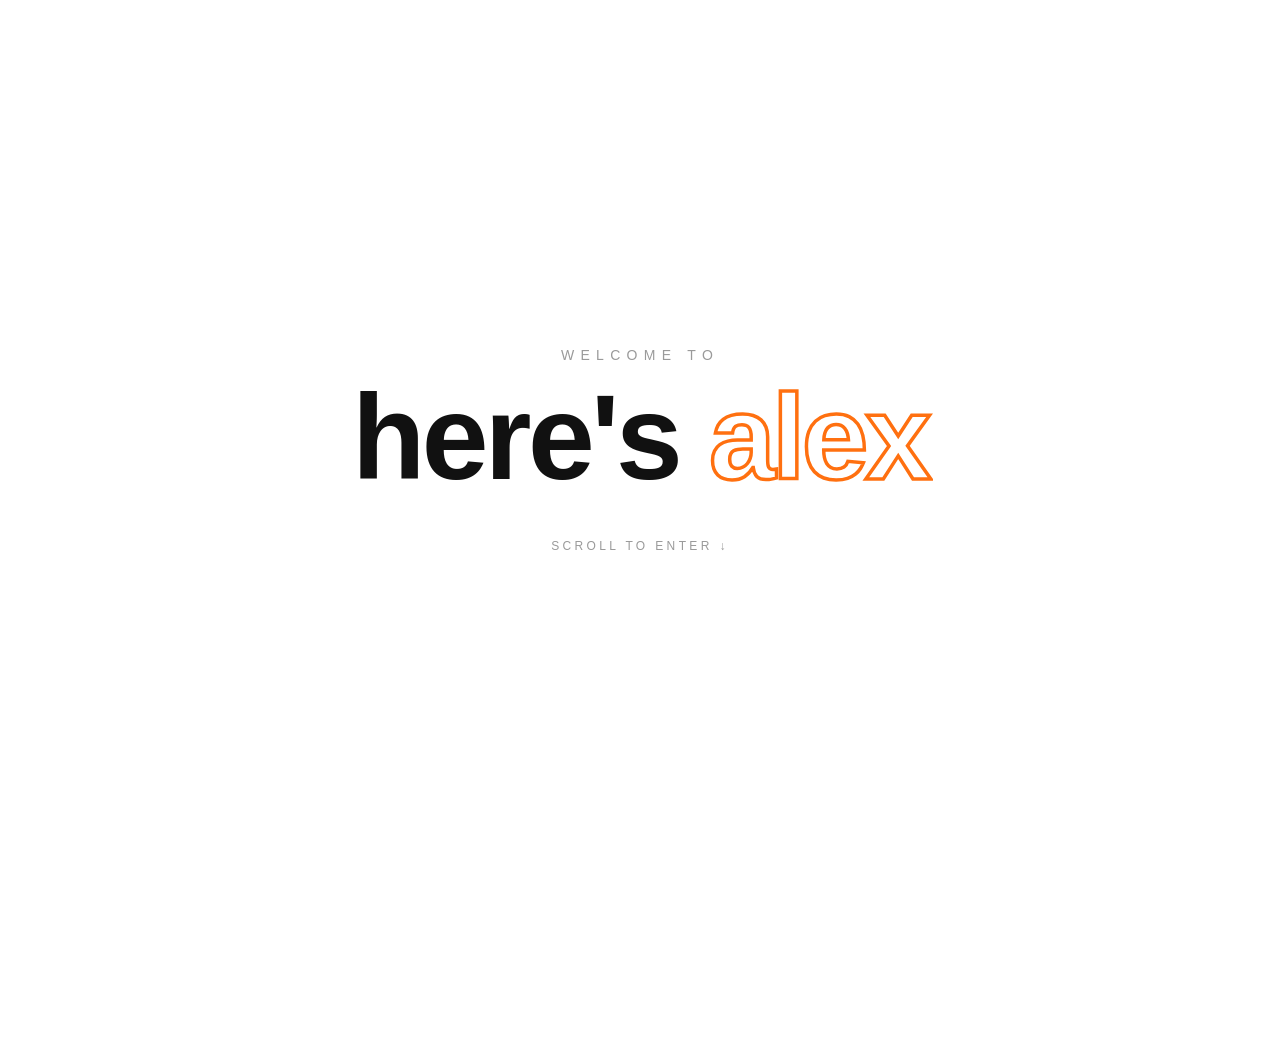
==== commit 8f329a70: "Play the splash once per visit, not on every page Clicking a header tab replayed the whole welcome i" ====
--- a/contact/index.html
+++ b/contact/index.html
@@ -5,6 +5,16 @@
   <meta name="viewport" content="width=device-width, initial-scale=1.0" />
   <title>contact · alex</title>
   <link rel="stylesheet" href="../styles.css" />
+  <script>
+    /* Decide BEFORE first paint whether the splash runs, so moving between pages
+       never flashes it. Inline and in <head> on purpose — an external file would
+       load too late to beat the paint. Paired with :root.no-splash in styles.css. */
+    try {
+      if (sessionStorage.getItem("alexSplashSeen") === "1") {
+        document.documentElement.classList.add("no-splash");
+      }
+    } catch (e) {}
+  </script>
 </head>
 <body class="locked">
 
--- a/styles.css
+++ b/styles.css
@@ -138,6 +138,13 @@
   opacity: 0;
 }
 .welcome.show { display: grid; opacity: 1; }
+/* splash already played this visit (set in each page's <head> before first
+   paint) — keep it out of the layout entirely so navigation never flashes it */
+:root.no-splash .welcome,
+:root.no-splash .welcome.show { display: none; }
+/* ...and don't let the markup's scroll lock bite before script.js unlocks it */
+:root.no-splash body.locked { overflow: visible; height: auto; }
+:root.no-splash:has(body.locked) { overflow: visible; }
 .welcome-inner { text-align: center; }
 .w-small {
   display: block;
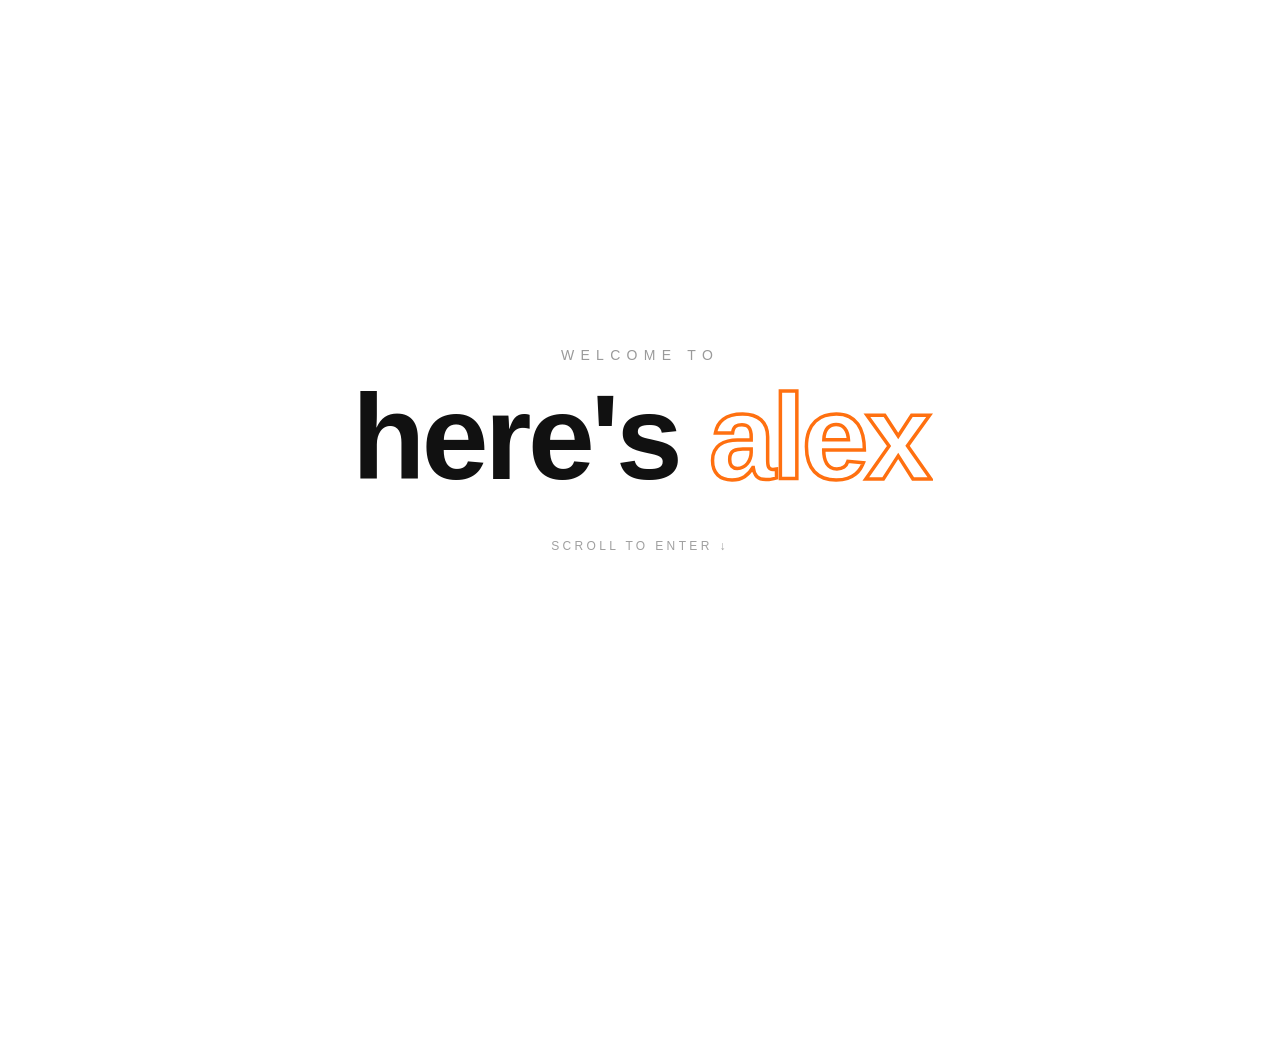
==== commit b72b25ec: "Version the stylesheet and script URLs to defeat stale caching GitHub Pages serves assets with Cache" ====
--- a/contact/index.html
+++ b/contact/index.html
@@ -4,7 +4,7 @@
   <meta charset="UTF-8" />
   <meta name="viewport" content="width=device-width, initial-scale=1.0" />
   <title>contact · alex</title>
-  <link rel="stylesheet" href="../styles.css" />
+  <link rel="stylesheet" href="../styles.css?v=20261125c" />
   <script>
     /* Decide BEFORE first paint whether the splash runs, so moving between pages
        never flashes it. Inline and in <head> on purpose — an external file would
@@ -101,6 +101,6 @@
     </div>
   </main>
 
-  <script src="../script.js"></script>
+  <script src="../script.js?v=20261125c"></script>
 </body>
 </html>
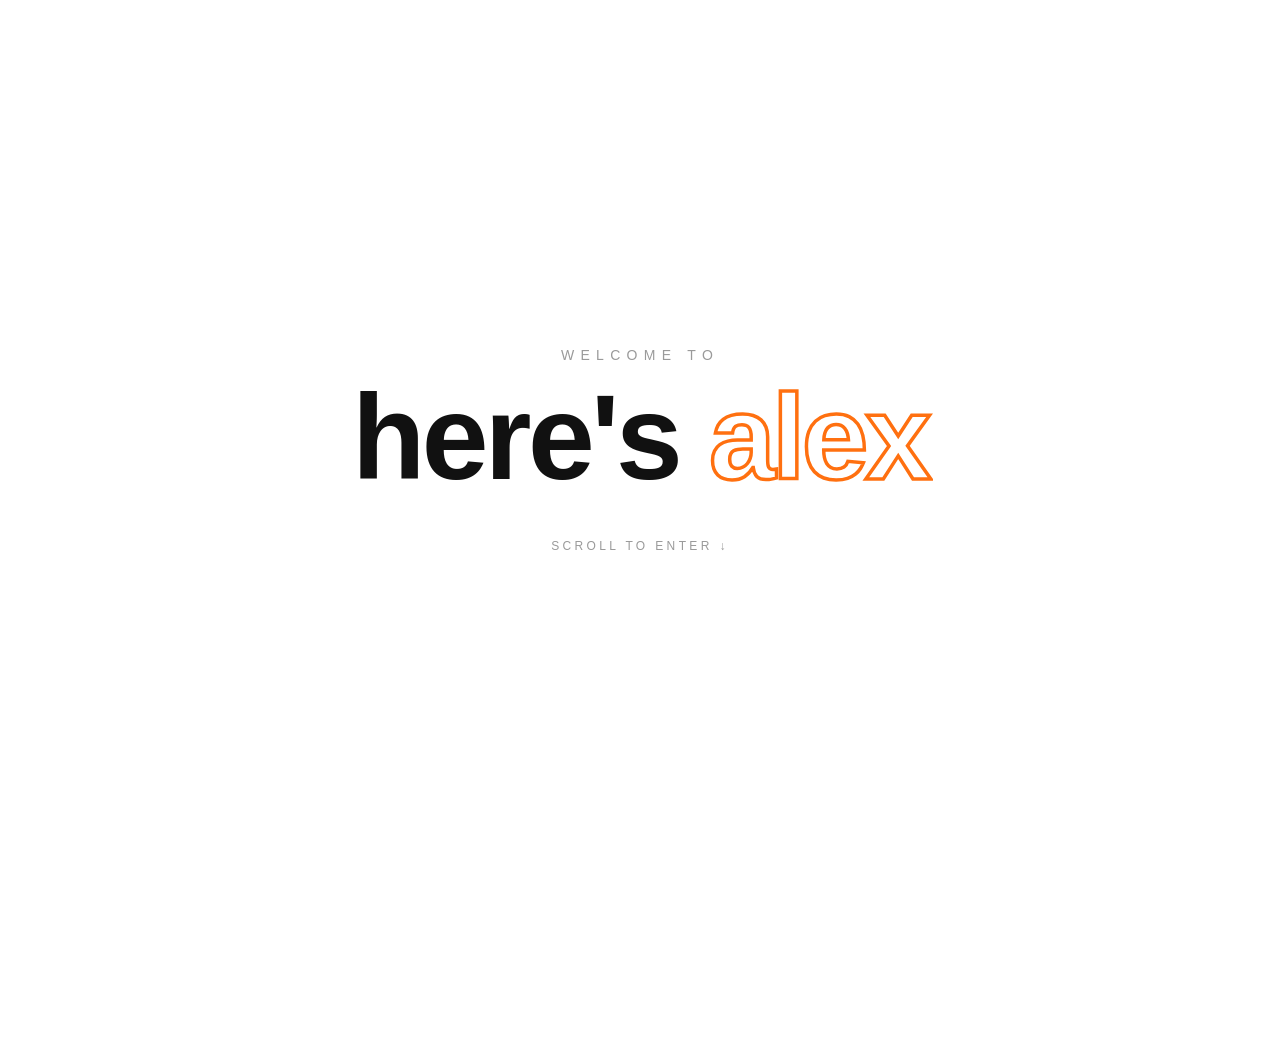
==== commit ed882954: "Add a "?" tab: a multi-stage Cicada-style cipher page New /cipher/ page reached from a "?" in the he" ====
--- a/contact/index.html
+++ b/contact/index.html
@@ -4,7 +4,7 @@
   <meta charset="UTF-8" />
   <meta name="viewport" content="width=device-width, initial-scale=1.0" />
   <title>contact · alex</title>
-  <link rel="stylesheet" href="../styles.css?v=20261125c" />
+  <link rel="stylesheet" href="../styles.css?v=20261125d" />
   <script>
     /* Decide BEFORE first paint whether the splash runs, so moving between pages
        never flashes it. Inline and in <head> on purpose — an external file would
@@ -36,6 +36,7 @@
           <a href="../work/index.html">work</a>
           <a href="../experience/index.html">experience</a>
           <a href="index.html" class="is-current" aria-current="page">contact</a>
+          <a href="../cipher/index.html" class="nav-q" aria-label="?">?</a>
         </nav>
         <div class="nav-right">
           <button class="theme-btn" id="themeBtn" aria-label="Toggle dark mode" title="Toggle dark mode">
@@ -101,6 +102,6 @@
     </div>
   </main>
 
-  <script src="../script.js?v=20261125c"></script>
+  <script src="../script.js?v=20261125d"></script>
 </body>
 </html>
--- a/styles.css
+++ b/styles.css
@@ -933,6 +933,110 @@
 .nav-links a.is-current { color: var(--ink); font-weight: 600; }
 .nav-links a.is-current::after { transform: scaleX(1); }
 
+/* the "?" tab — sits slightly apart from the real pages */
+.nav-q {
+  font-weight: 700;
+  font-size: 15px;
+  margin-left: 6px;
+  opacity: 0.55;
+  transition: opacity 0.25s var(--ease), color 0.25s var(--ease), text-shadow 0.25s var(--ease);
+}
+.nav-q:hover,
+.nav-q.is-current { opacity: 1; color: #ff7010; text-shadow: 0 0 14px rgba(255, 112, 16, 0.55); }
+.nav-q::after { background: #ff7010; }
+
+/* ---------- the cipher page ---------- */
+.cipher-wrap { padding: 150px 0 110px; min-height: 70vh; }
+.cipher-head { text-align: center; margin-bottom: 54px; }
+.cipher-sigil {
+  font-family: ui-monospace, "SFMono-Regular", Menlo, Consolas, monospace;
+  font-size: clamp(34px, 7vw, 68px);
+  font-weight: 700;
+  letter-spacing: 0.3em;
+  color: #ff7010;
+  text-shadow: 0 0 26px rgba(255, 112, 16, 0.45);
+  margin: 0 0 14px;
+}
+.cipher-kicker { font-size: 11px; letter-spacing: 0.3em; text-transform: uppercase; color: var(--muted); }
+
+.cipher-stage, .cipher-final { max-width: 620px; margin: 0 auto; text-align: center; }
+.cipher-stage-no {
+  font-family: ui-monospace, "SFMono-Regular", Menlo, Consolas, monospace;
+  font-size: 13px; letter-spacing: 0.4em; color: var(--muted);
+  margin-bottom: 26px;
+}
+.cipher-line {
+  font-size: 16px;
+  line-height: 1.85;
+  color: var(--soft);
+  letter-spacing: 0.01em;
+}
+.cipher-text {
+  font-family: ui-monospace, "SFMono-Regular", Menlo, Consolas, monospace;
+  font-size: clamp(13px, 2.2vw, 17px);
+  line-height: 1.9;
+  letter-spacing: 0.14em;
+  color: #f5f5f7;
+  white-space: pre-wrap;
+  word-break: break-word;
+  margin: 34px 0;
+  padding: 28px 22px;
+  border-radius: 14px;
+  background: rgba(12, 12, 20, 0.94);
+  border: 1px solid rgba(255, 112, 16, 0.22);
+  box-shadow: inset 0 1px 0 rgba(150, 120, 175, 0.2), 0 24px 56px rgba(0, 0, 0, 0.42);
+}
+
+.cipher-form { display: flex; gap: 10px; justify-content: center; flex-wrap: wrap; }
+.cipher-input {
+  flex: 1 1 260px;
+  max-width: 340px;
+  padding: 13px 18px;
+  border-radius: 999px;
+  border: 1px solid var(--line);
+  background: transparent;
+  color: var(--ink);
+  font-family: ui-monospace, "SFMono-Regular", Menlo, Consolas, monospace;
+  font-size: 14px;
+  letter-spacing: 0.06em;
+  text-align: center;
+  outline: none;
+  transition: border-color 0.25s var(--ease), box-shadow 0.25s var(--ease);
+}
+.cipher-input::placeholder { color: var(--muted); letter-spacing: 0.1em; }
+.cipher-input:focus { border-color: #ff7010; box-shadow: 0 0 0 3px rgba(255, 112, 16, 0.16); }
+.cipher-input:disabled { opacity: 0.5; }
+.cipher-submit { cursor: pointer; }
+.cipher-submit:disabled { opacity: 0.45; }
+
+.cipher-msg {
+  min-height: 22px;
+  margin-top: 20px;
+  font-size: 13.5px;
+  line-height: 1.6;
+  letter-spacing: 0.04em;
+  color: transparent;
+}
+.cipher-msg.is-bad  { color: #e5484d; }
+.cipher-msg.is-good { color: #2bd67b; }
+
+.cipher-final .cipher-line { font-size: 18px; }
+.cipher-reset { margin-top: 70px; text-align: center; }
+.cipher-reset button {
+  background: none;
+  border: 0;
+  padding: 6px;
+  font: inherit;
+  font-size: 11px;
+  letter-spacing: 0.22em;
+  text-transform: uppercase;
+  color: var(--muted);
+  opacity: 0.45;
+  cursor: var(--cursor);
+  transition: opacity 0.25s var(--ease), color 0.25s var(--ease);
+}
+.cipher-reset button:hover { opacity: 1; color: var(--ink); }
+
 /* ---------- footer links ---------- */
 .foot-links { display: flex; gap: 18px; }
 .foot-links a { color: var(--muted); text-decoration: none; transition: color 0.25s var(--ease); }
